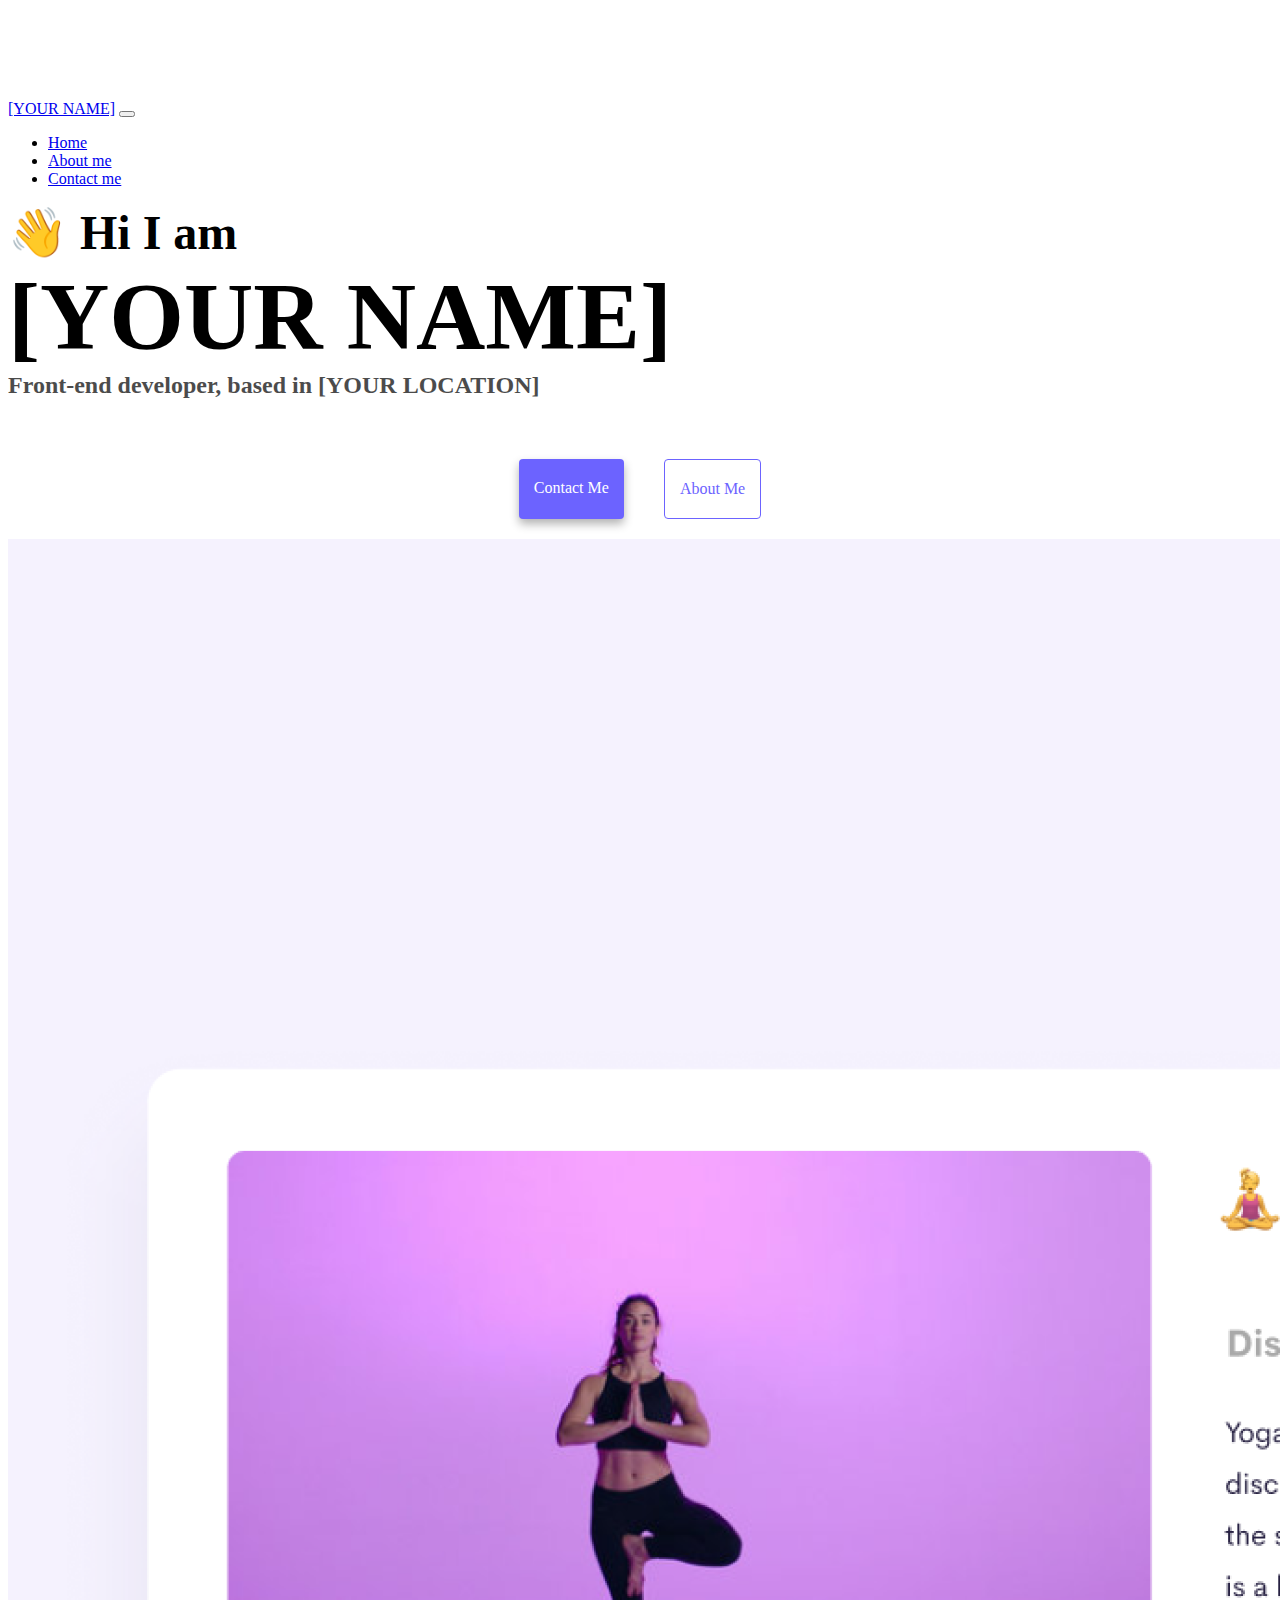
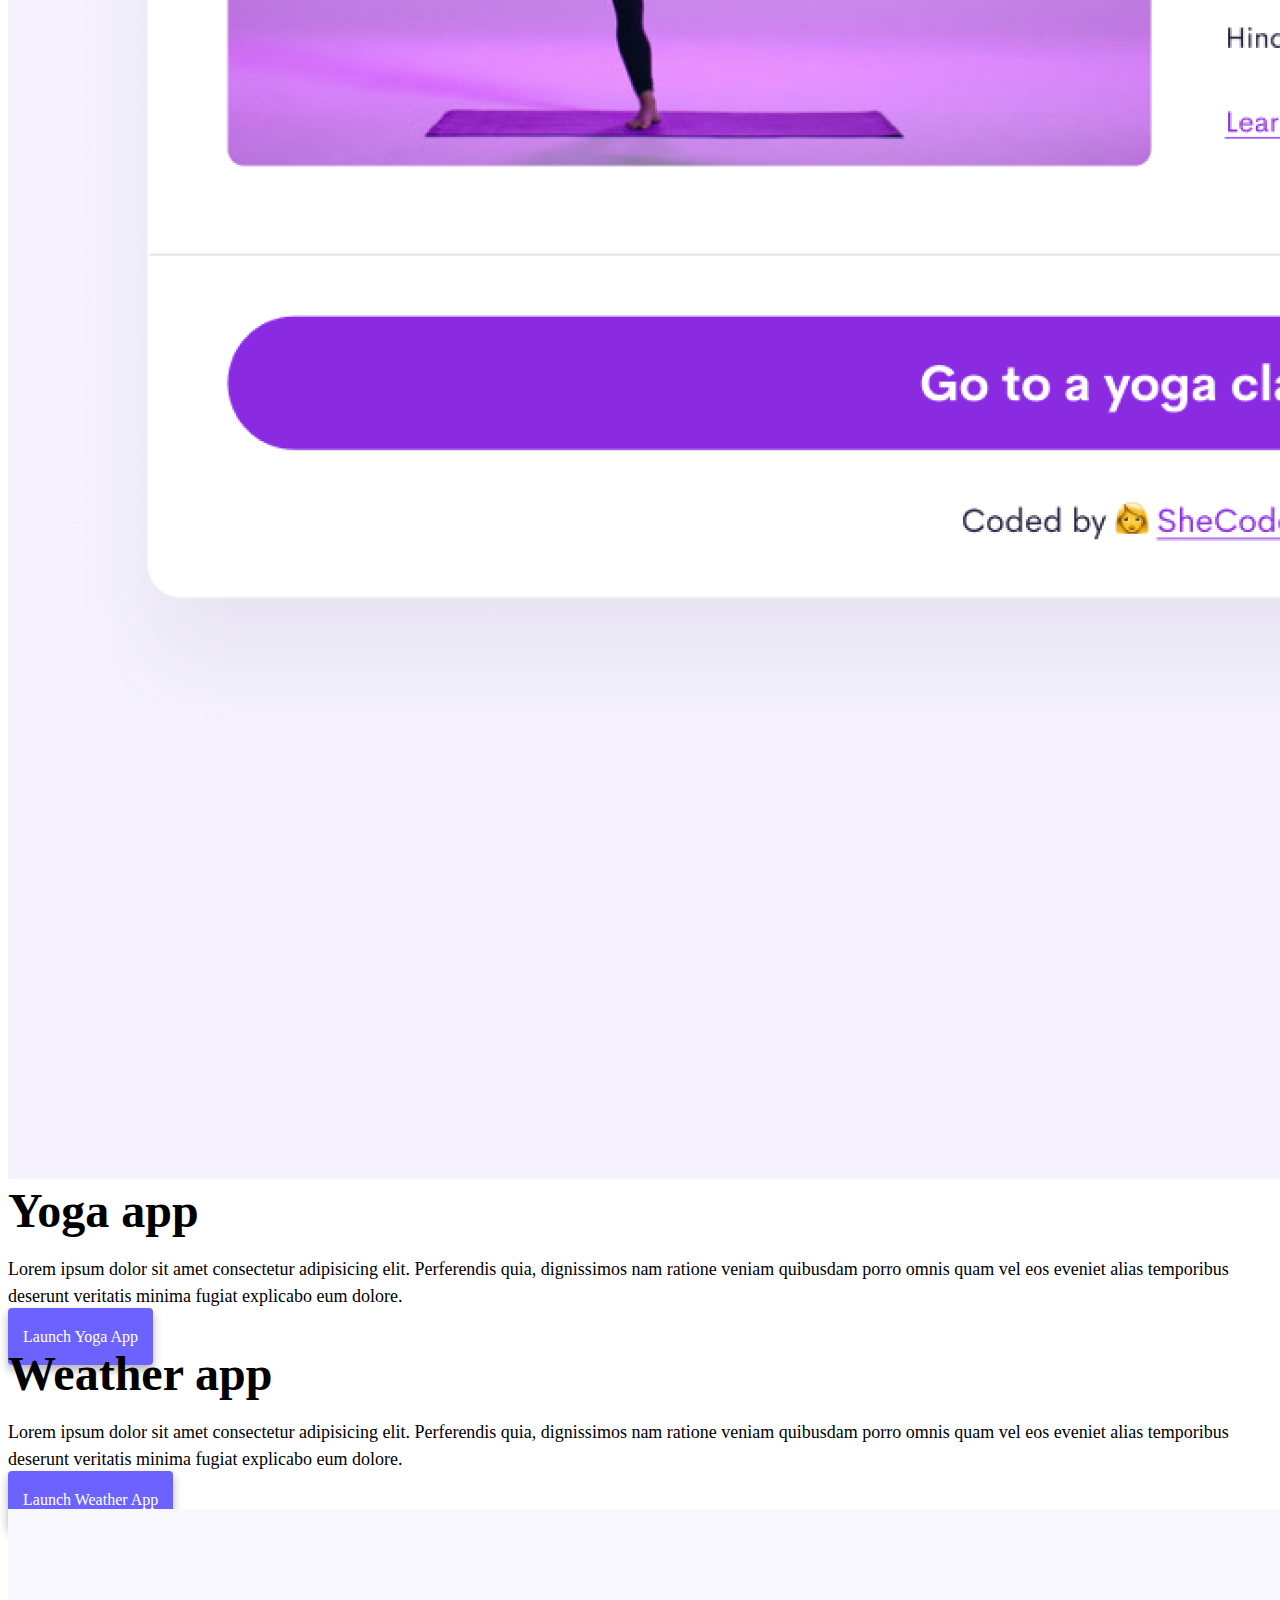
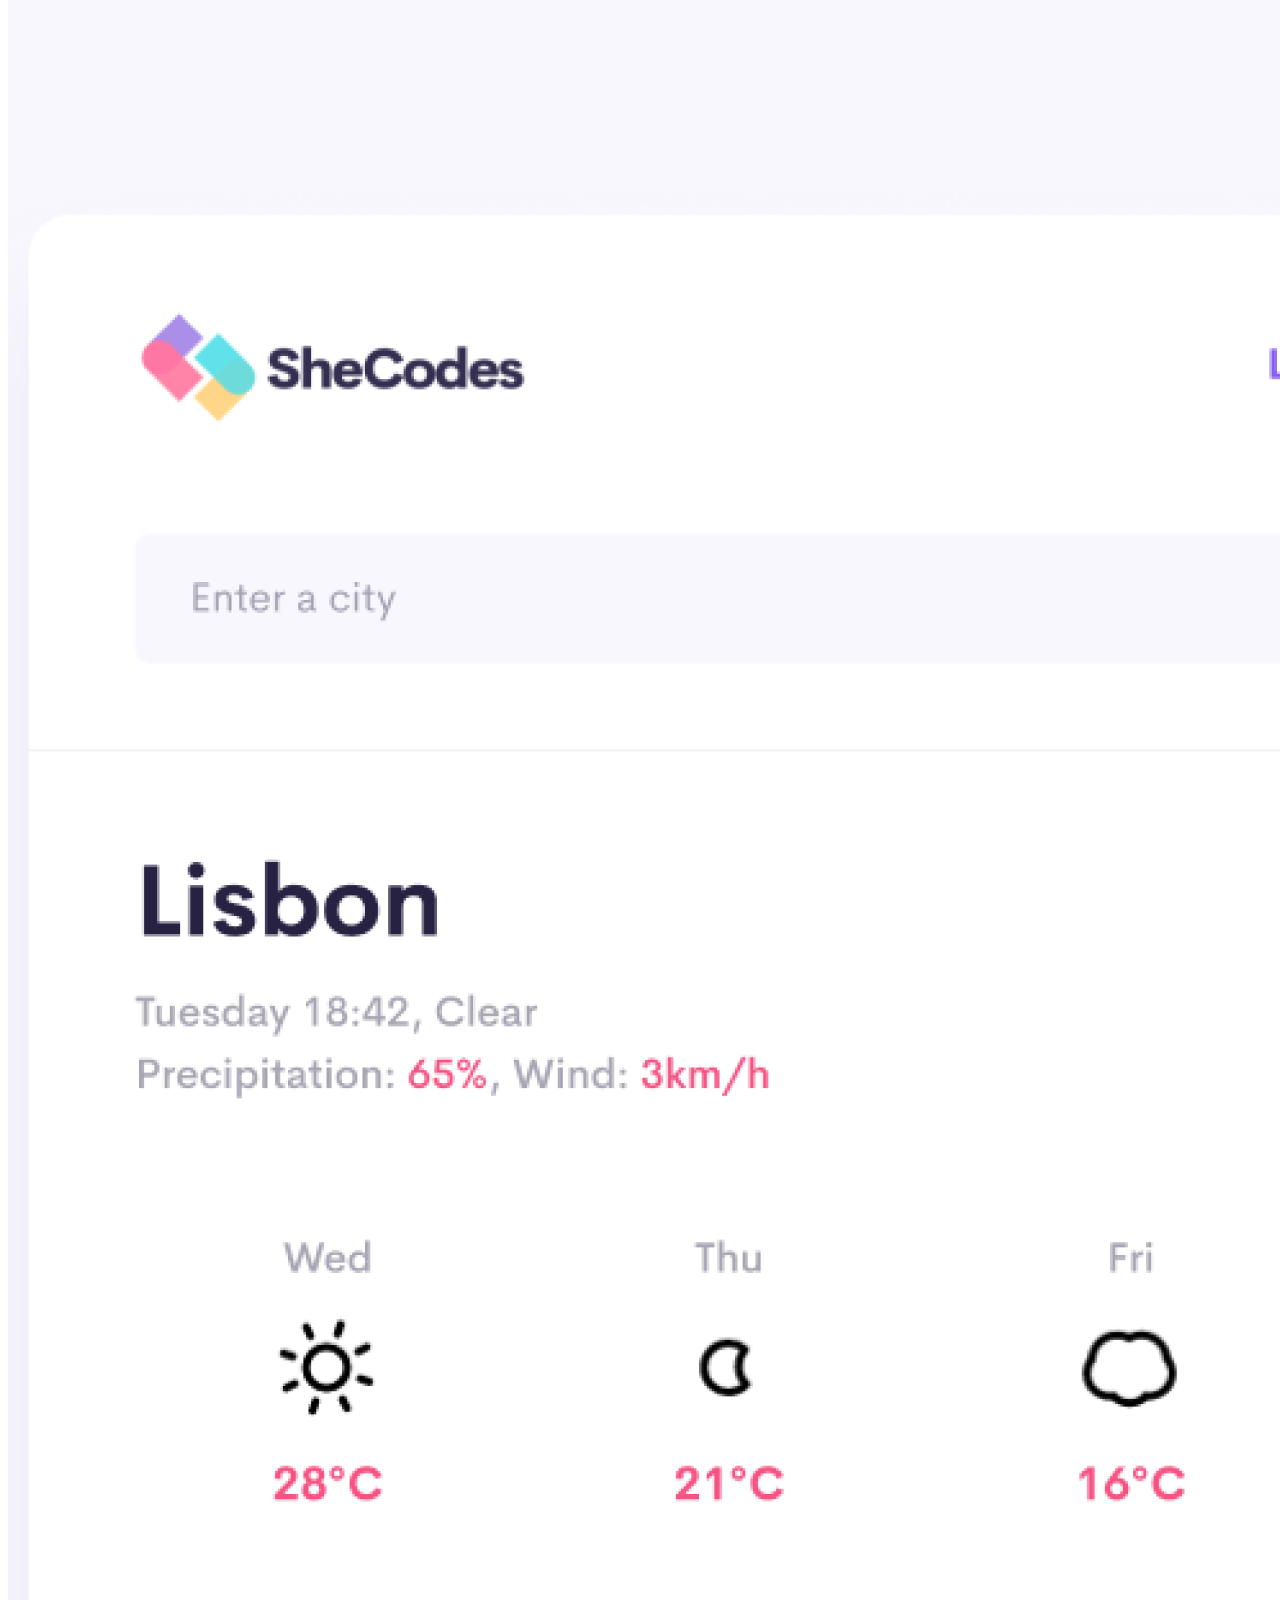
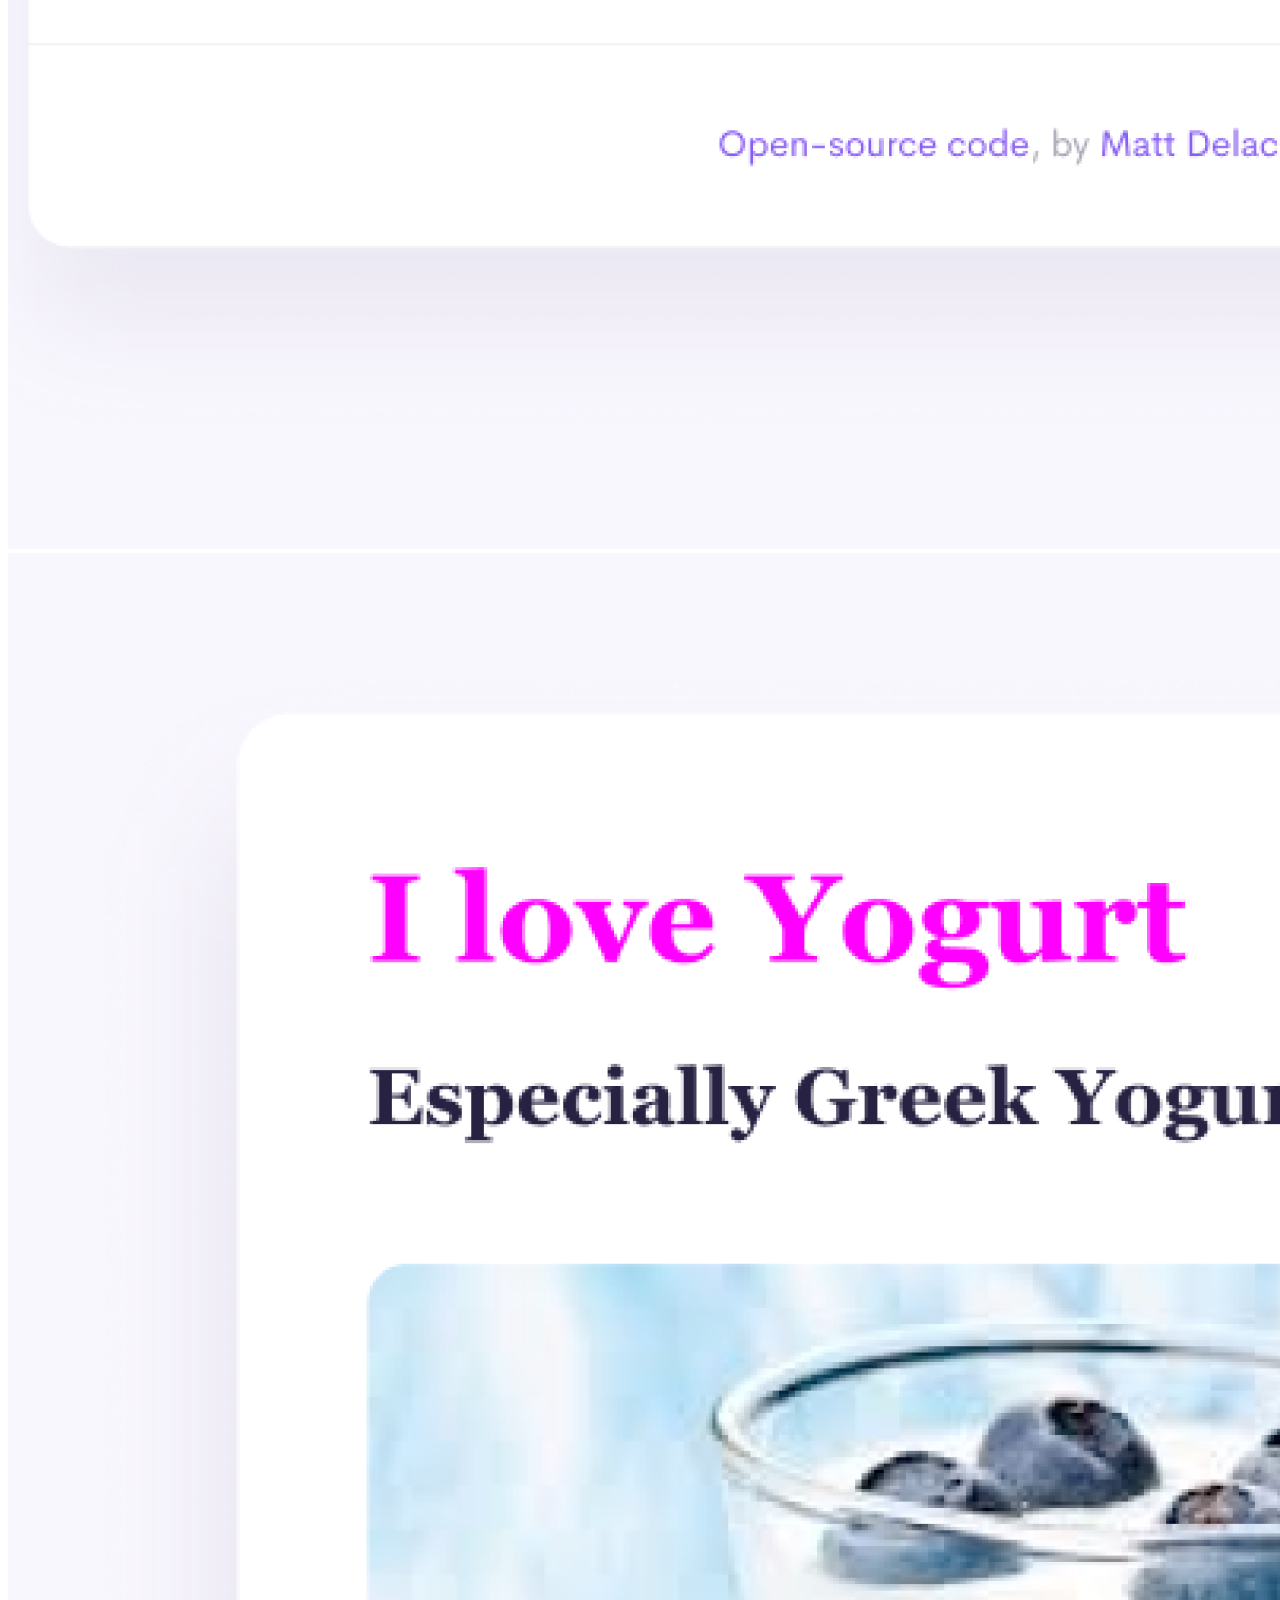
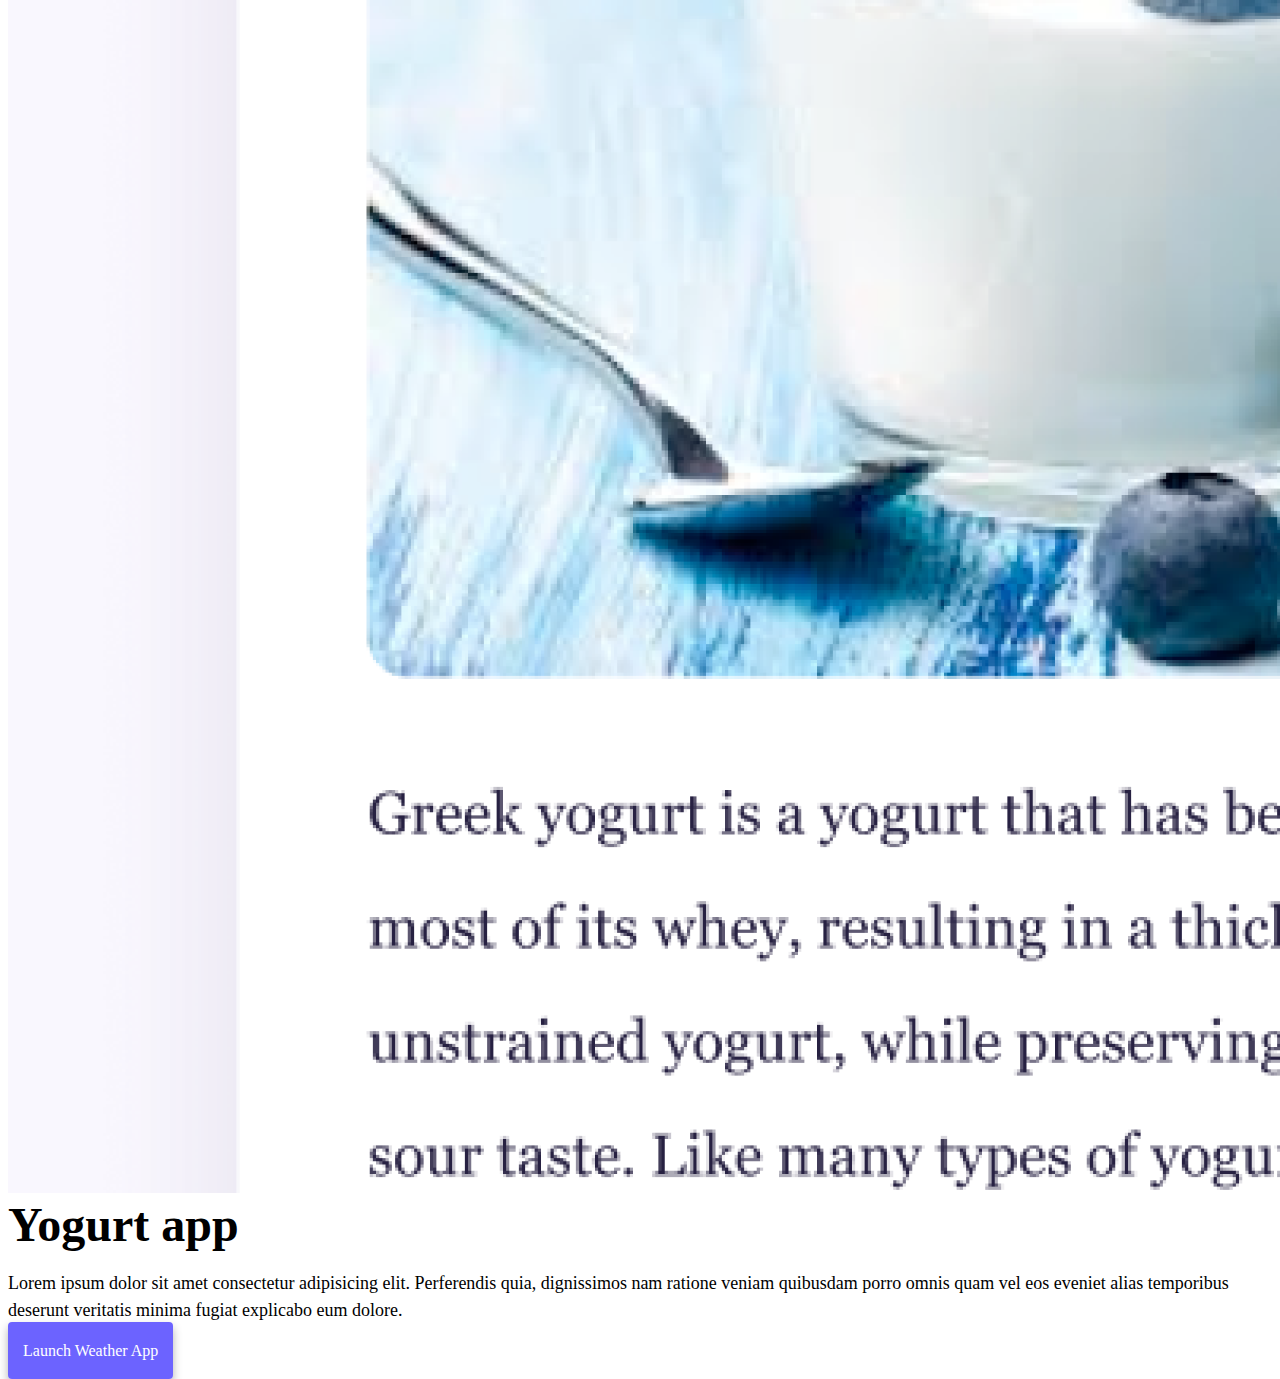
==== index.html @ 15ecb5e6 "Initial commit" ====
<!DOCTYPE html>
<html lang="en">
  <head>
    <meta charset="UTF-8" />
    <meta http-equiv="X-UA-Compatible" content="IE=edge" />
    <meta name="viewport" content="width=device-width, initial-scale=1.0" />
    <title>[YOUR NAME]</title>
    <link
      href="https://cdn.jsdelivr.net/npm/bootstrap@5.0.0-beta2/dist/css/bootstrap.min.css"
      rel="stylesheet"
      integrity="sha384-BmbxuPwQa2lc/FVzBcNJ7UAyJxM6wuqIj61tLrc4wSX0szH/Ev+nYRRuWlolflfl"
      crossorigin="anonymous"
    />
    <script
      src="https://cdn.jsdelivr.net/npm/bootstrap@5.0.0-beta2/dist/js/bootstrap.bundle.min.js"
      integrity="sha384-b5kHyXgcpbZJO/tY9Ul7kGkf1S0CWuKcCD38l8YkeH8z8QjE0GmW1gYU5S9FOnJ0"
      crossorigin="anonymous"
    ></script>
    <link rel="stylesheet" href="style.css" />
  </head>
  <body>
    <nav class="navbar navbar-expand-lg navbar-light bg-light fixed-top">
      <div class="container">
        <a class="navbar-brand" href="index.html">[YOUR NAME]</a>
        <button
          class="navbar-toggler"
          type="button"
          data-bs-toggle="collapse"
          data-bs-target="#navbarNav"
          aria-controls="navbarNav"
          aria-expanded="false"
          aria-label="Toggle navigation"
        >
          <span class="navbar-toggler-icon"></span>
        </button>
        <div class="collapse navbar-collapse" id="navbarNav">
          <ul class="navbar-nav">
            <li class="nav-item">
              <a class="nav-link active" aria-current="page" href="index.html"
                >Home</a
              >
            </li>
            <li class="nav-item">
              <a class="nav-link" href="about.html">About me</a>
            </li>
            <li class="nav-item">
              <a class="nav-link" href="about.html#contact">Contact me</a>
            </li>
          </ul>
        </div>
      </div>
    </nav>
    <h2 class="text-center">👋 Hi I am</h2>
    <h1 class="text-center">[YOUR NAME]</h1>
    <h3 class="text-center">Front-end developer, based in [YOUR LOCATION]</h3>
    <div class="navigation-links mb-5">
      <a href="about.html#contact" class="primary-link">Contact me</a>
      <a href="about.html" class="secondary-link">About me</a>
    </div>
    <div class="container">
      <div class="row">
        <div class="col-6">
          <img src="images/yoga.png" class="img-fluid rounded" />
        </div>
        <div class="col-6">
          <h2 class="mb-3">Yoga app</h2>
          <p>
            Lorem ipsum dolor sit amet consectetur adipisicing elit. Perferendis
            quia, dignissimos nam ratione veniam quibusdam porro omnis quam vel
            eos eveniet alias temporibus deserunt veritatis minima fugiat
            explicabo eum dolore.
          </p>
          <div class="mt-5">
            <a href="#" class="primary-link">Launch Yoga App</a>
          </div>
        </div>
      </div>
      <div class="row mt-5">
        <div class="col-6">
          <h2 class="mb-3">Weather app</h2>
          <p>
            Lorem ipsum dolor sit amet consectetur adipisicing elit. Perferendis
            quia, dignissimos nam ratione veniam quibusdam porro omnis quam vel
            eos eveniet alias temporibus deserunt veritatis minima fugiat
            explicabo eum dolore.
          </p>
          <div class="mt-5">
            <a href="#" class="primary-link">Launch Weather App</a>
          </div>
        </div>
        <div class="col-6">
          <img src="images/weather.png" class="img-fluid rounded" />
        </div>
      </div>
      <div class="row mt-5">
        <div class="col-6">
          <img src="images/yogurt.png" class="img-fluid rounded" />
        </div>
        <div class="col-6">
          <h2 class="mb-3">Yogurt app</h2>
          <p>
            Lorem ipsum dolor sit amet consectetur adipisicing elit. Perferendis
            quia, dignissimos nam ratione veniam quibusdam porro omnis quam vel
            eos eveniet alias temporibus deserunt veritatis minima fugiat
            explicabo eum dolore.
          </p>
          <div class="mt-5">
            <a href="#" class="primary-link">Launch Weather App</a>
          </div>
        </div>
      </div>
    </div>
  </body>
</html>
---- style.css ----
:root {
  --primary-color: #6c63ff;
  --secondary-color: #f5f2fe;
  --box-shadow: 0 5px 10px rgba(0, 0, 0, 0.3);
}

body {
  margin-top: 100px;
}

h1,
h2,
h3 {
  margin: 0;
}

h1 {
  font-size: 96px;
}

h2 {
  font-size: 48px;
}

h3 {
  font-size: 24px;
  opacity: 0.7;
}

p {
  font-size: 18px;
  line-height: 1.5;
}

.navigation-links {
  display: flex;
  margin-top: 40px;
  justify-content: center;
}

.navigation-links a {
  margin: 20px;
}

.primary-link {
  border-radius: 4px;
  padding: 20px 15px;
  text-decoration: none;
  text-transform: capitalize;
  background: var(--primary-color);
  box-shadow: var(--box-shadow);
  color: white;
}

.secondary-link {
  border-radius: 4px;
  padding: 20px 15px;
  text-decoration: none;
  text-transform: capitalize;
  color: var(--primary-color);
  border: 1px solid var(--primary-color);
}

.homepage-link {
  color: var(--primary-color);
  text-align: center;
  display: block;
}

.about-paragraphs {
  margin: 30px 0;
}

.about-paragraphs p {
  margin: 10px;
}

.email-link {
  display: flex;
  justify-content: center;
  color: var(--primary-color);
  font-size: 28px;
  text-decoration: none;
}

.email-link:hover {
  text-decoration: underline;
}
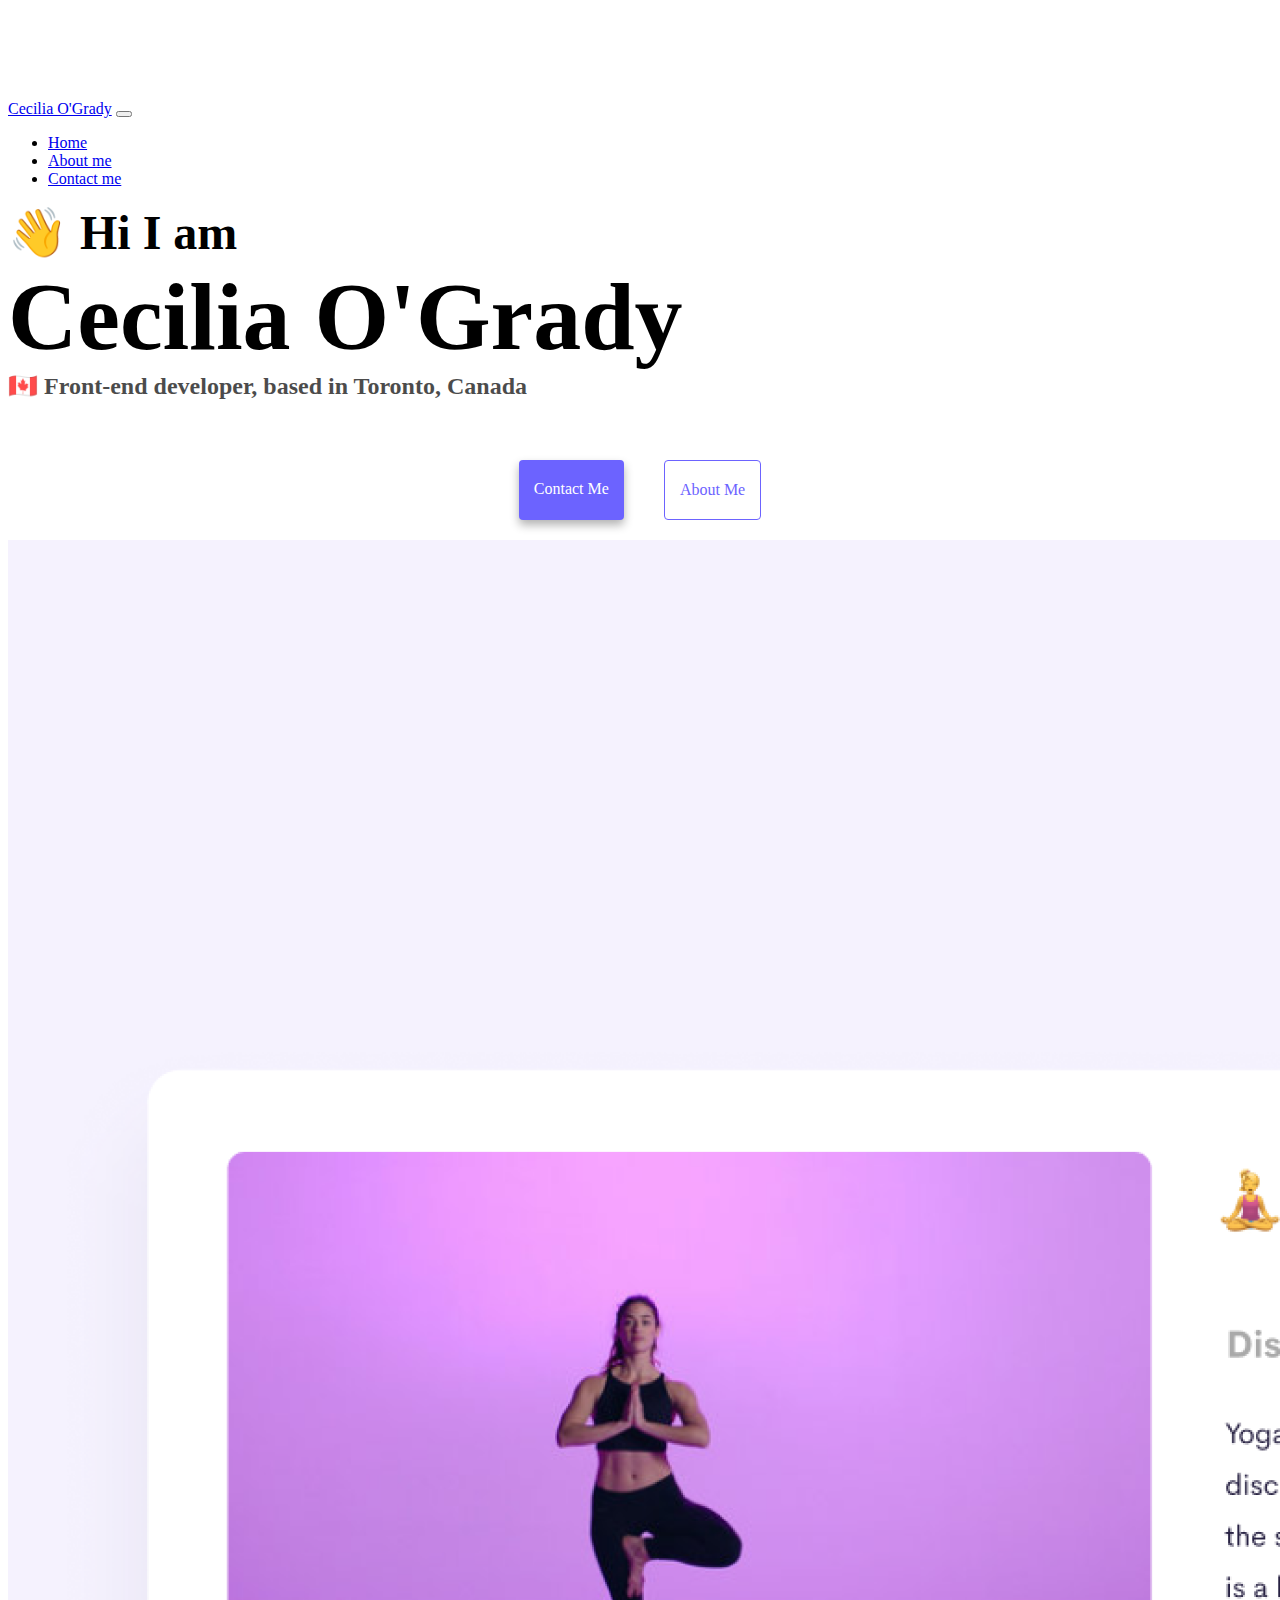
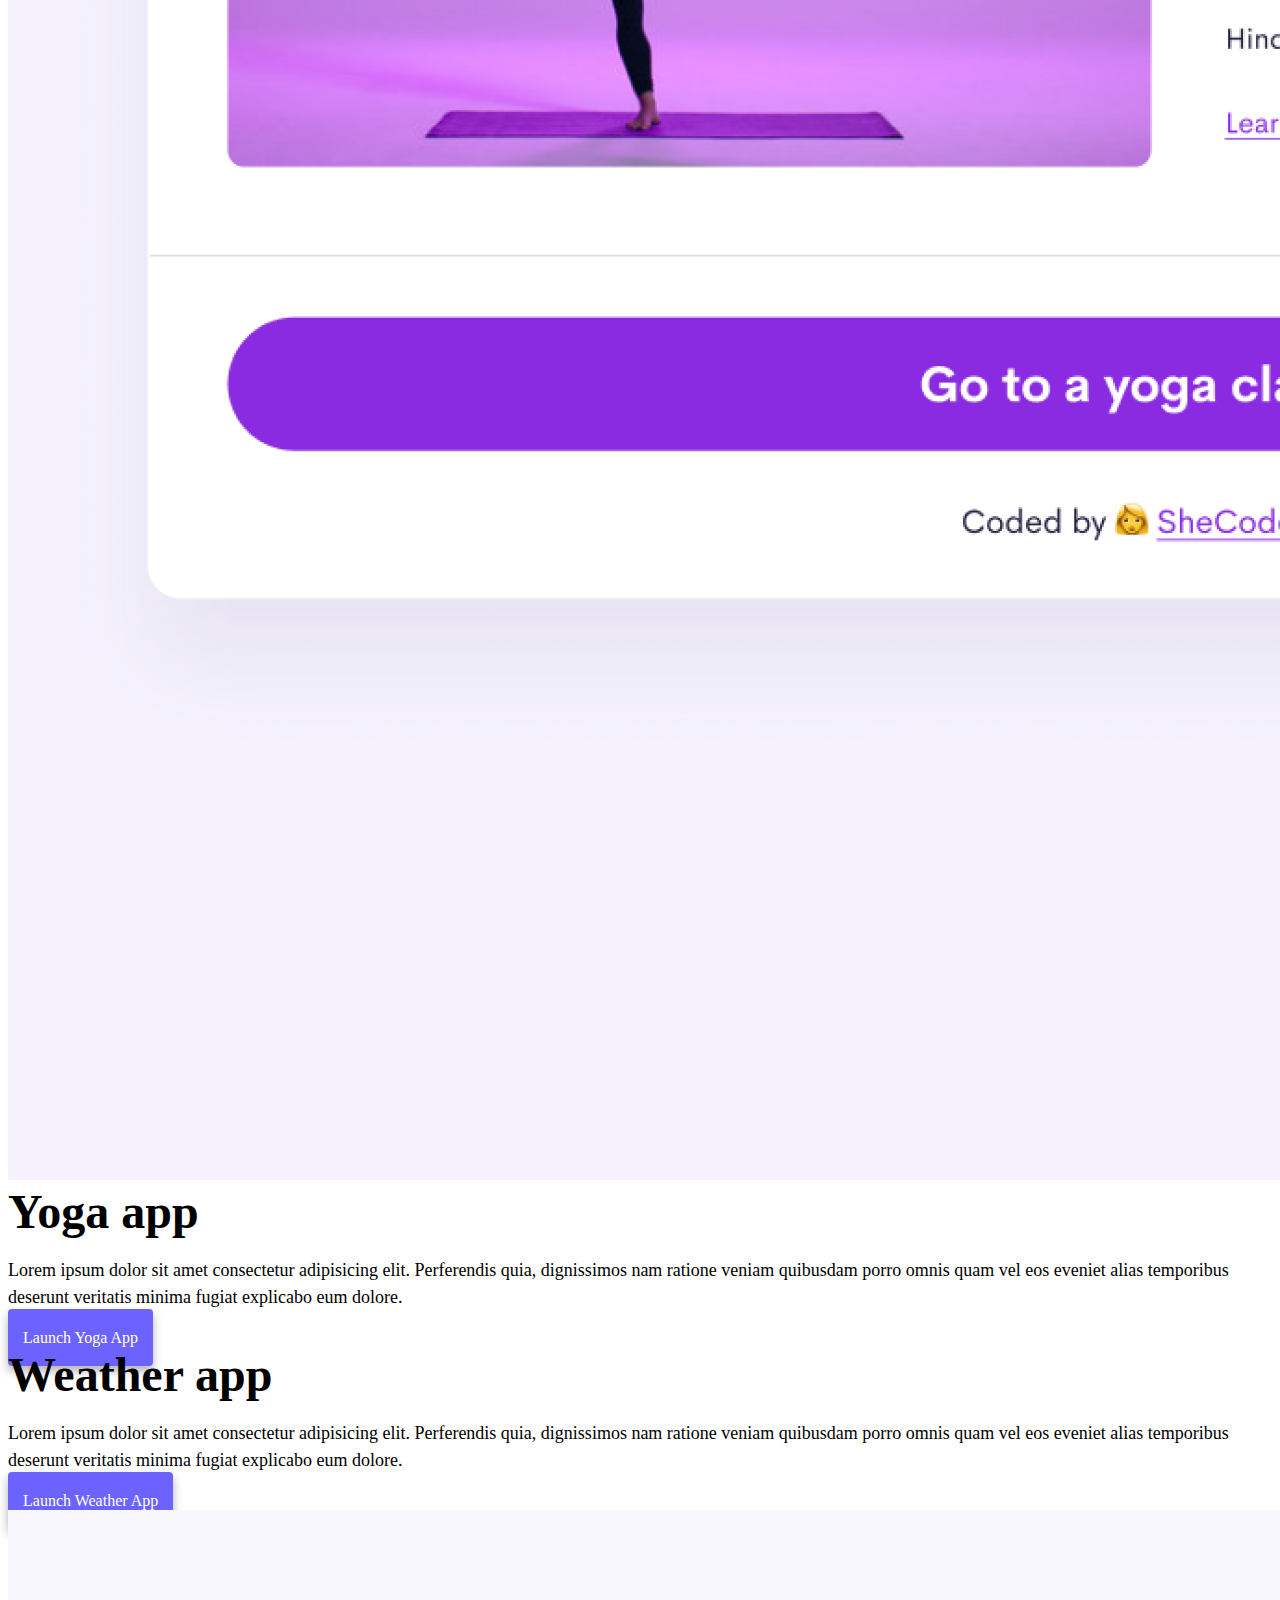
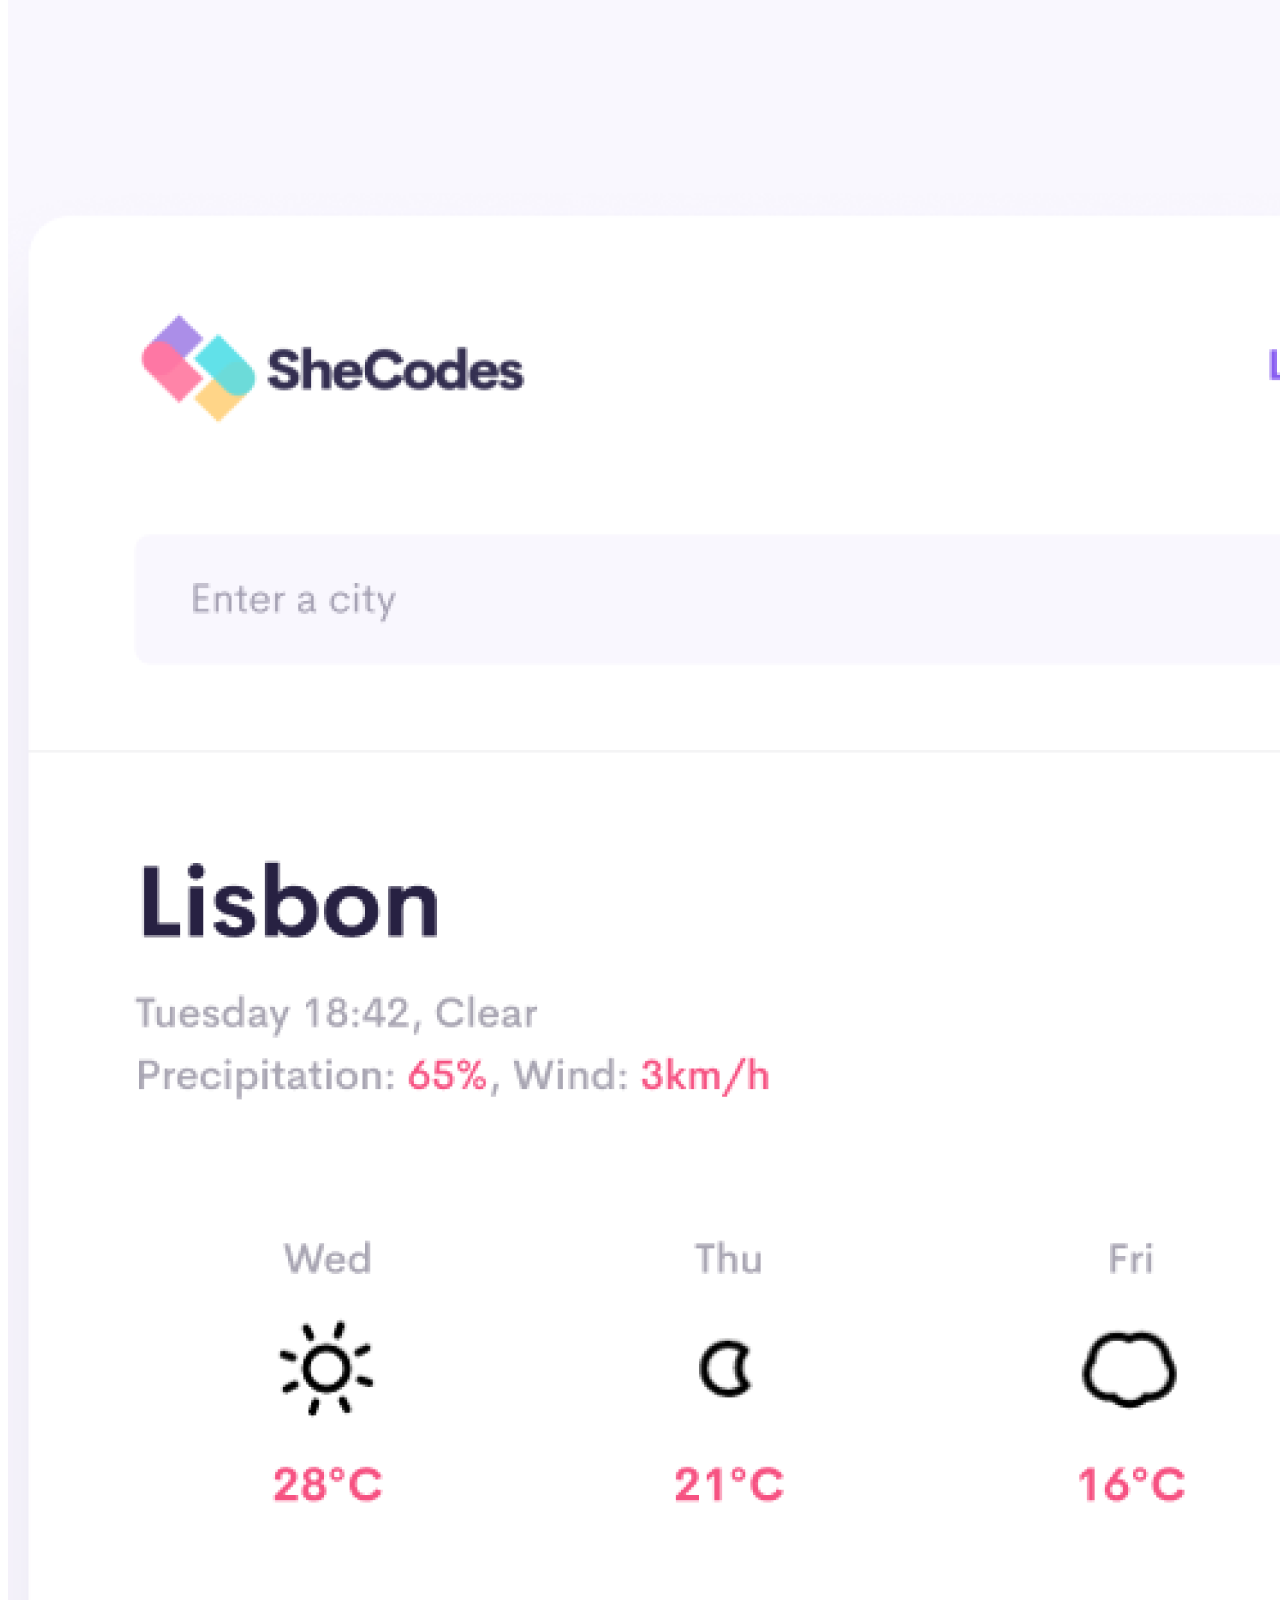
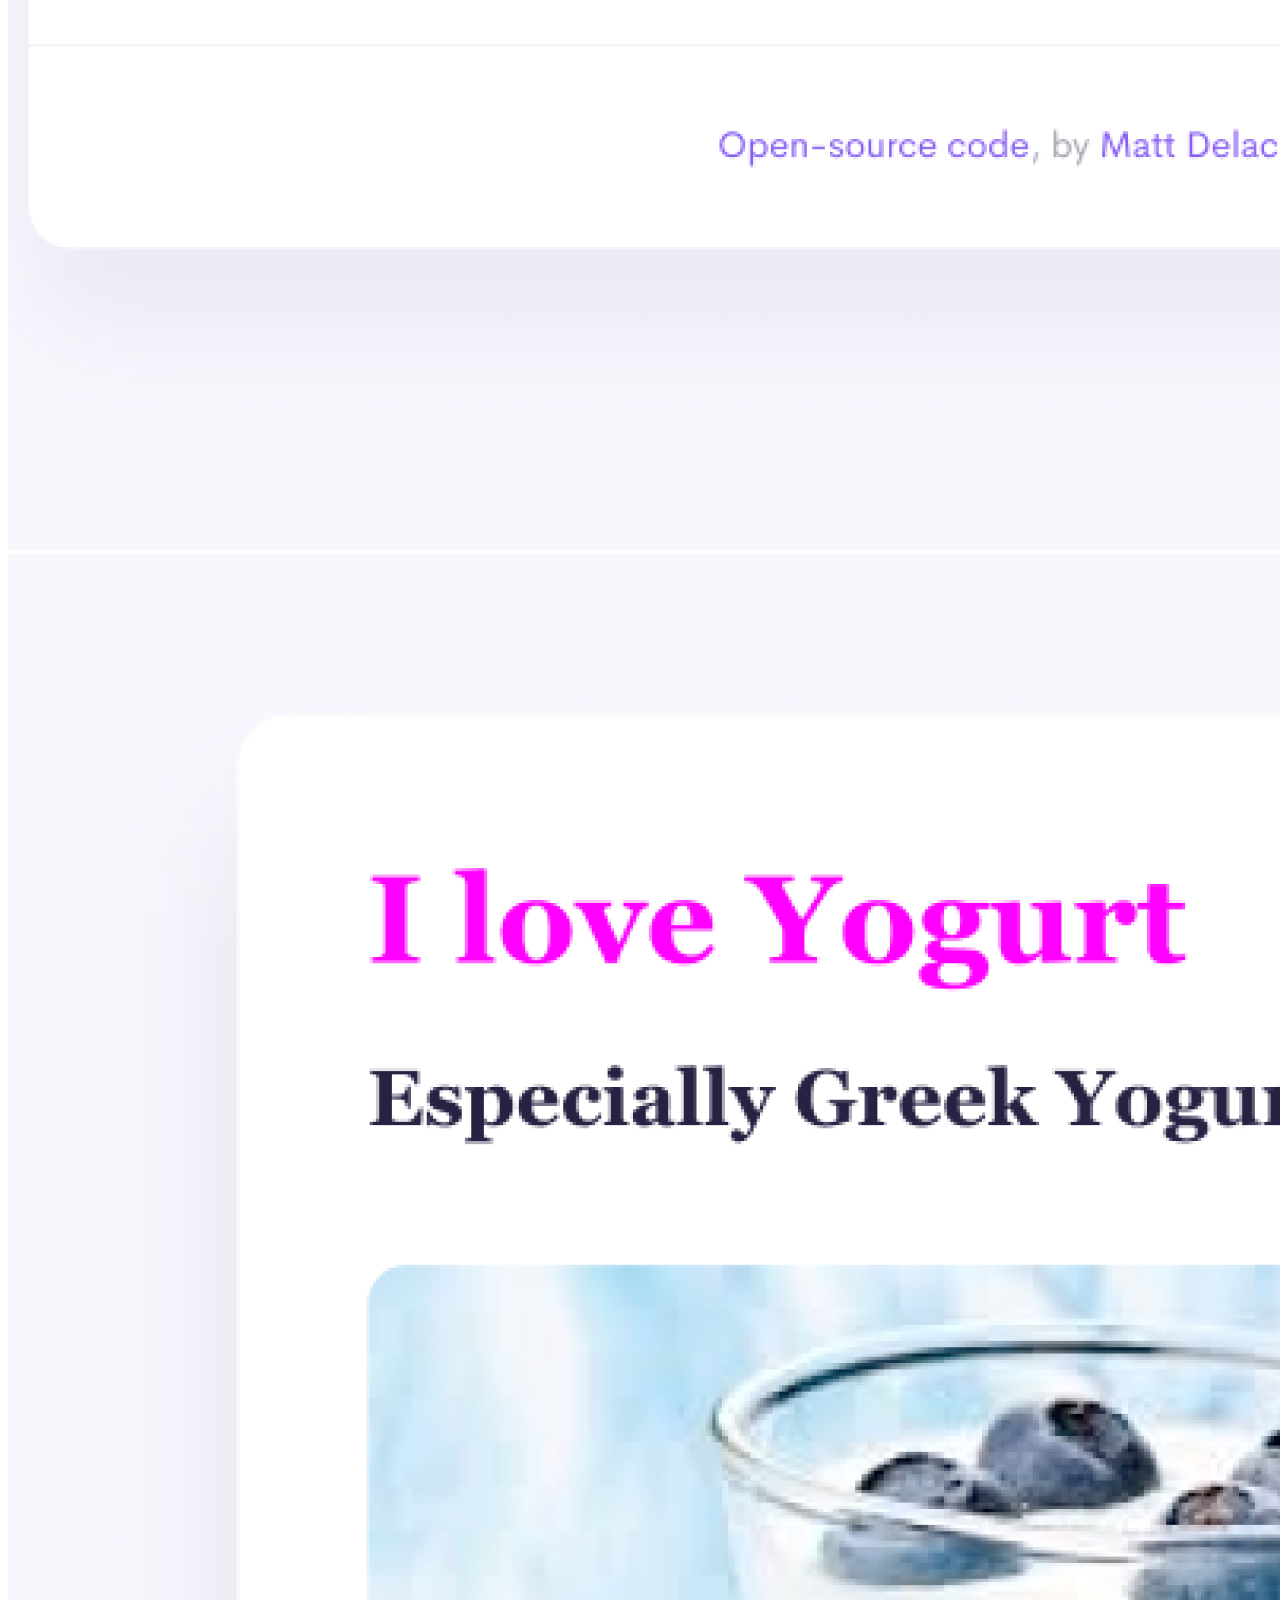
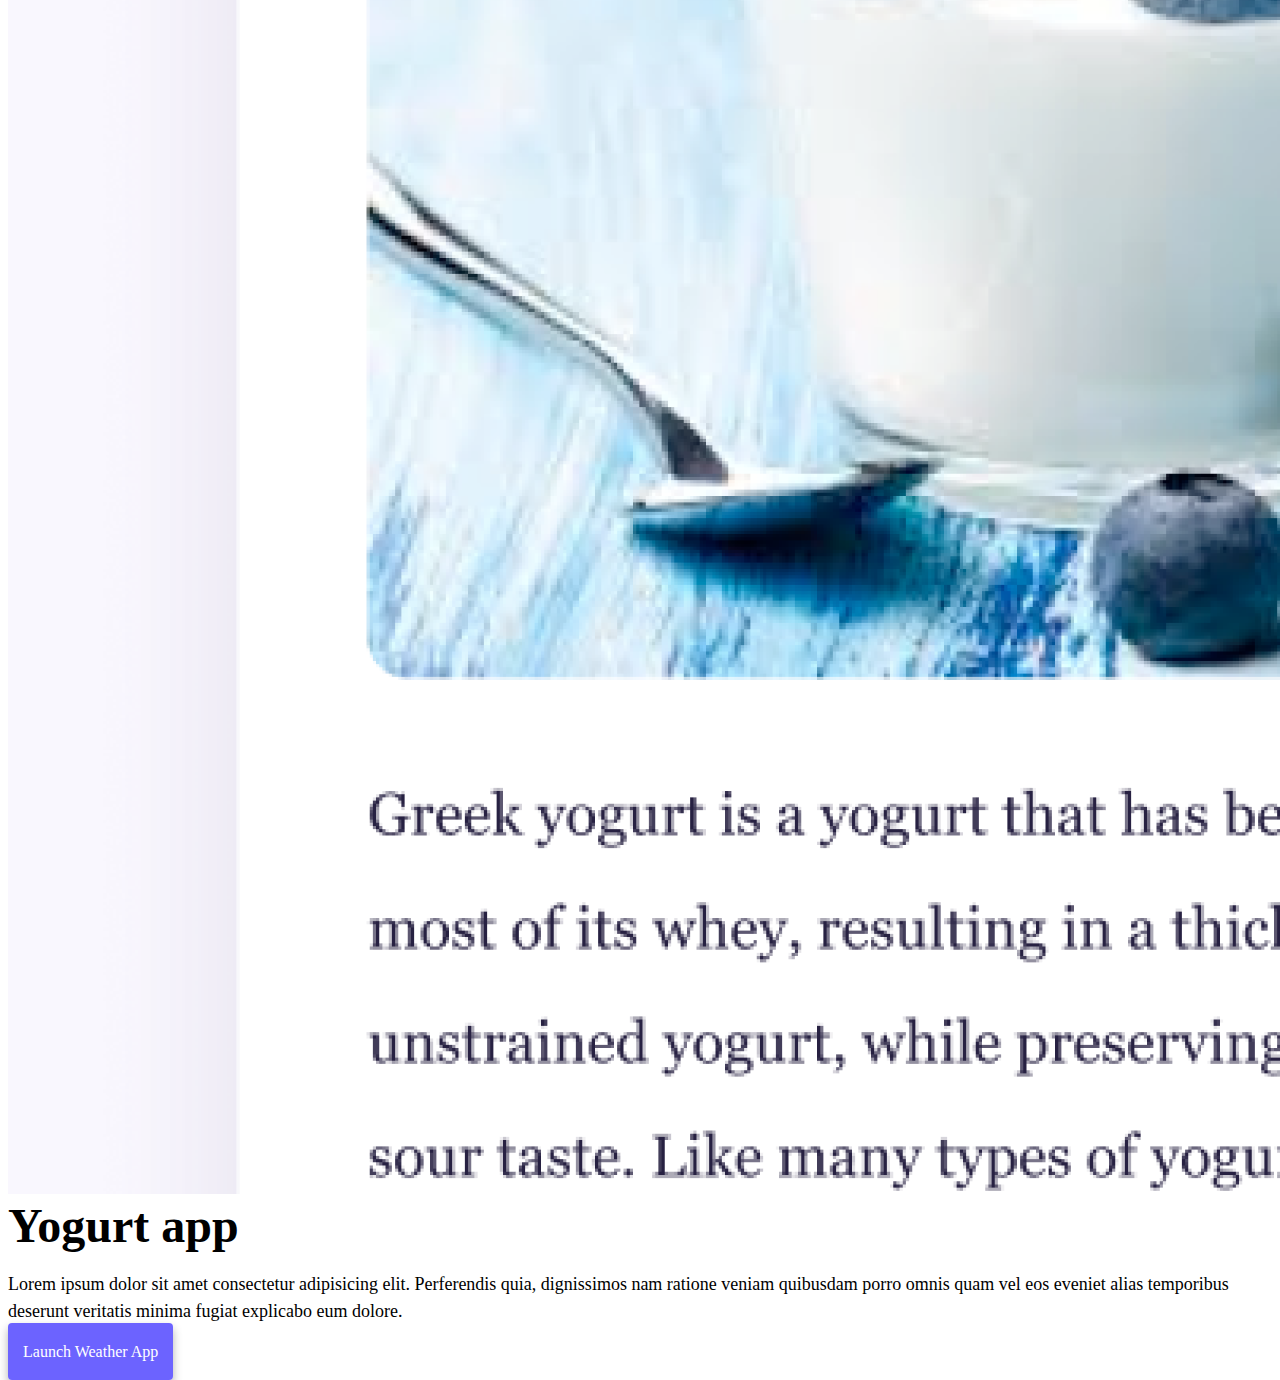
==== commit 1742d7a6: "updated content" ====
--- a/index.html
+++ b/index.html
@@ -4,7 +4,7 @@
     <meta charset="UTF-8" />
     <meta http-equiv="X-UA-Compatible" content="IE=edge" />
     <meta name="viewport" content="width=device-width, initial-scale=1.0" />
-    <title>[YOUR NAME]</title>
+    <title>Cecilia O'Grady - Front-end developer</title>
     <link
       href="https://cdn.jsdelivr.net/npm/bootstrap@5.0.0-beta2/dist/css/bootstrap.min.css"
       rel="stylesheet"
@@ -21,7 +21,7 @@
   <body>
     <nav class="navbar navbar-expand-lg navbar-light bg-light fixed-top">
       <div class="container">
-        <a class="navbar-brand" href="index.html">[YOUR NAME]</a>
+        <a class="navbar-brand" href="index.html">Cecilia O'Grady</a>
         <button
           class="navbar-toggler"
           type="button"
@@ -51,8 +51,8 @@
       </div>
     </nav>
     <h2 class="text-center">👋 Hi I am</h2>
-    <h1 class="text-center">[YOUR NAME]</h1>
-    <h3 class="text-center">Front-end developer, based in [YOUR LOCATION]</h3>
+    <h1 class="text-center">Cecilia O'Grady</h1>
+    <h3 class="text-center">🇨🇦 Front-end developer, based in Toronto, Canada</h3>
     <div class="navigation-links mb-5">
       <a href="about.html#contact" class="primary-link">Contact me</a>
       <a href="about.html" class="secondary-link">About me</a>
